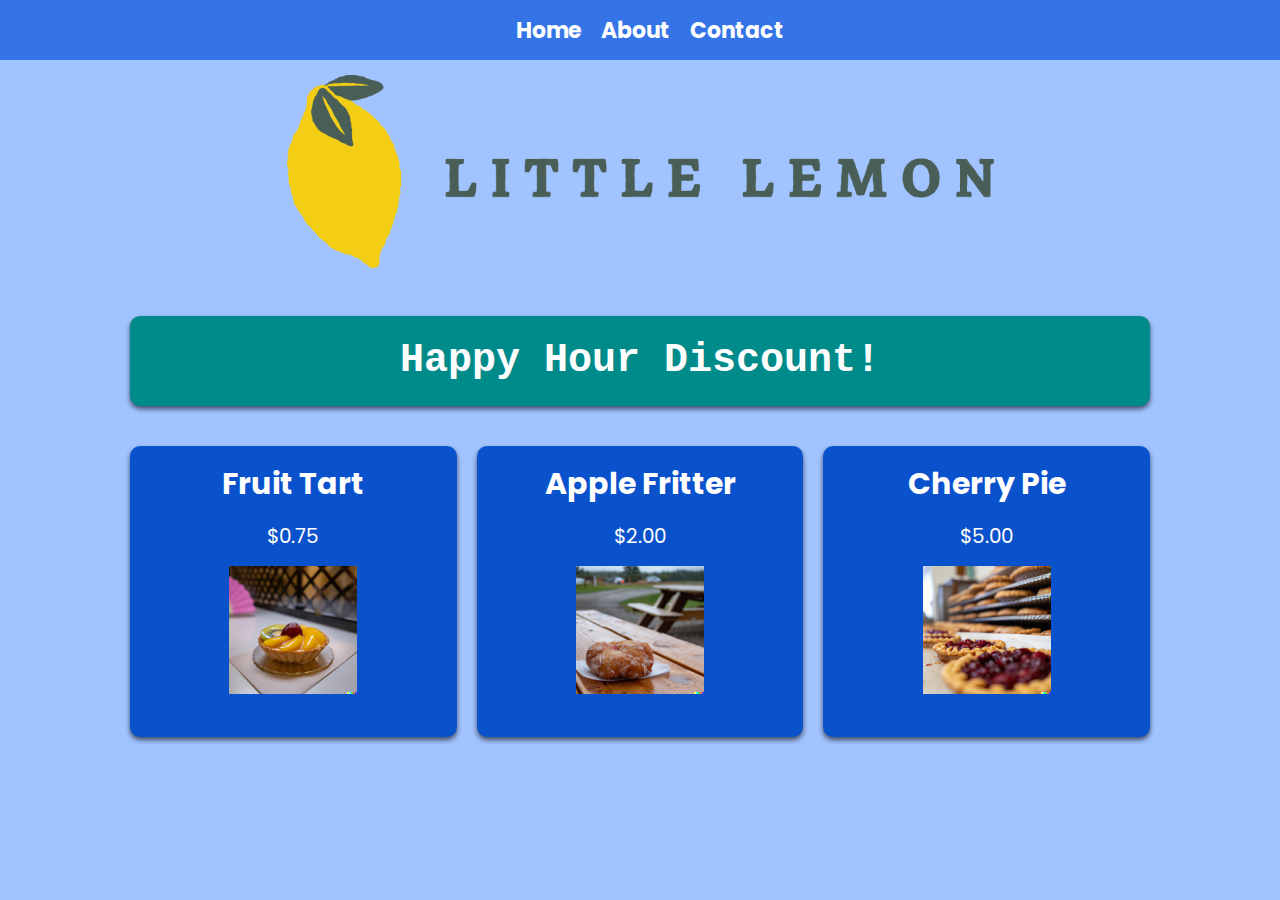
==== index.html @ 0ddecc3d "update the format of the web page" ====
<!DOCTYPE html>
<html lang="en">
  <head>
    <meta charset="utf-8">
    <meta name="viewport" content="width=device-width, initial-scale=1">
    <link rel="stylesheet" href="./styles.css">
    <title>Little Lemon Café</title>
  </head>
  <body>
    <nav class="navbar">
      <div class="container">
        <ul class="nav">
          <li>
            <a href="./index.html">Home</a>
          </li>
          <li>
            <a href="#">About</a>
          </li>
          <li>
            <a href="#">Contact</a>
          </li>
        </ul>
      </div>
    </nav>

    <header class="header">
      <div class="container">
        <div>
          <img src="client-provided-logos/yonFVRknQEiJxVUZJzBIkA_c0e0039d4ddd4a33bc1c0854ba0361e1_Little-Lemon-logos/Asset 16@4x.png" width="707" height="193">
        </div>
      </div>
    </header>
    <main>

      <section class="header_box">
        <div class="container">
          <div class="item">
            <h1>Happy Hour Discount!</h1>
          </div>
        </div>
      </section>

      <section class="boxes">  
        <div class="container">
          <div class="box">
            <h2>Fruit Tart</h2>
            <p>$0.75</p>
            <img src="./images/DALL·E 2023-01-21 19.54.05 - a fruit tart sitting on top of a table indoors.png" height="128" width="128">
          </div>

          <div class="box">
            <h2>Apple Fritter</h2>
            <p>$2.00</p>
            <img src="./images/DALL·E 2023-01-21 19.56.33 - an apple fritter sitting on top of a picnic table outside.png" height="128" width="128">
          </div>

          <div class="box">
            <h2>Cherry Pie</h2>
            <p>$5.00</p>
            <img src="./images/DALL·E 2023-01-21 19.58.16 - cherry pie inside of a bakery.png" height="128" width="128">
          </div>
        </div>
      </section>
      
    </main>
  </body>
</html>
---- styles.css ----
@import url('https://fonts.googleapis.com/css2?family=Poppins:wght@100&display=swap');

* {
  box-sizing: border-box;
  margin: 0;
  padding: 0;
}

body {
  font-family: 'Poppins', sans-serif;
  font-size: 20px;
  line-height: 1.5;
  color: #333;
  background-color: #a1c3ff;
  text-align: center;
}

h1, h2 {
  margin-bottom: 15px;
}

ul {
  list-style-type: none;
}

img {
  margin-top: 15px;
  margin-bottom: 20px;
}

.navbar {
  background: #3474e6;
  color: #fff;
  height: 60px;
}

.navbar a {
  color: #fff;
  text-decoration: none;
  font-size: 22px;
  font-weight: bold;
}

.navbar a:hover {
  color: lightblue;
}

.navbar .container {
  display: flex;
  align-items: center;
  justify-content: center;
  height: 100%;
}

.navbar ul {
  display: flex;
}

.navbar ul li {
  margin-left: 20px;
}

.container {
  max-width: 1100px;
  margin: auto auto;
  padding: 0 30px;
}

.header_box .container {
  display: flex;
  justify-content: space-between;
}

.header_box h1 {
  margin-bottom: 0px;
}

.item {
  flex: 1;
  background: darkcyan;
  font-size: 20px;
  font-family: 'Courier New', Courier, monospace;
  color: #fff;
  border-radius: 10px;
  margin: 20px 10px;
  box-shadow: 0 3px 5px rgba(0,0,0,0.6);
  padding: 15px 20px;
}

.boxes .container {
  display: flex;
  justify-content: space-between;
}

.box {
  flex: 1;
  background: #0a51cc;
  color: #fff;
  border-radius: 10px;
  margin: 20px 10px;
  box-shadow: 0 3px 5px rgba(0,0,0,0.6);
  padding: 15px 20px;
}

@media(max-width: 700px) {
  .header .container {
    flex-direction: column;
    padding-top: 20px;
    text-align: center;
  }

  .header_box .container, .boxes .container {
    display: block;
    text-align: center;
  }

  .header .container img {
    width: 267px;
    height: 73px;
  }
}
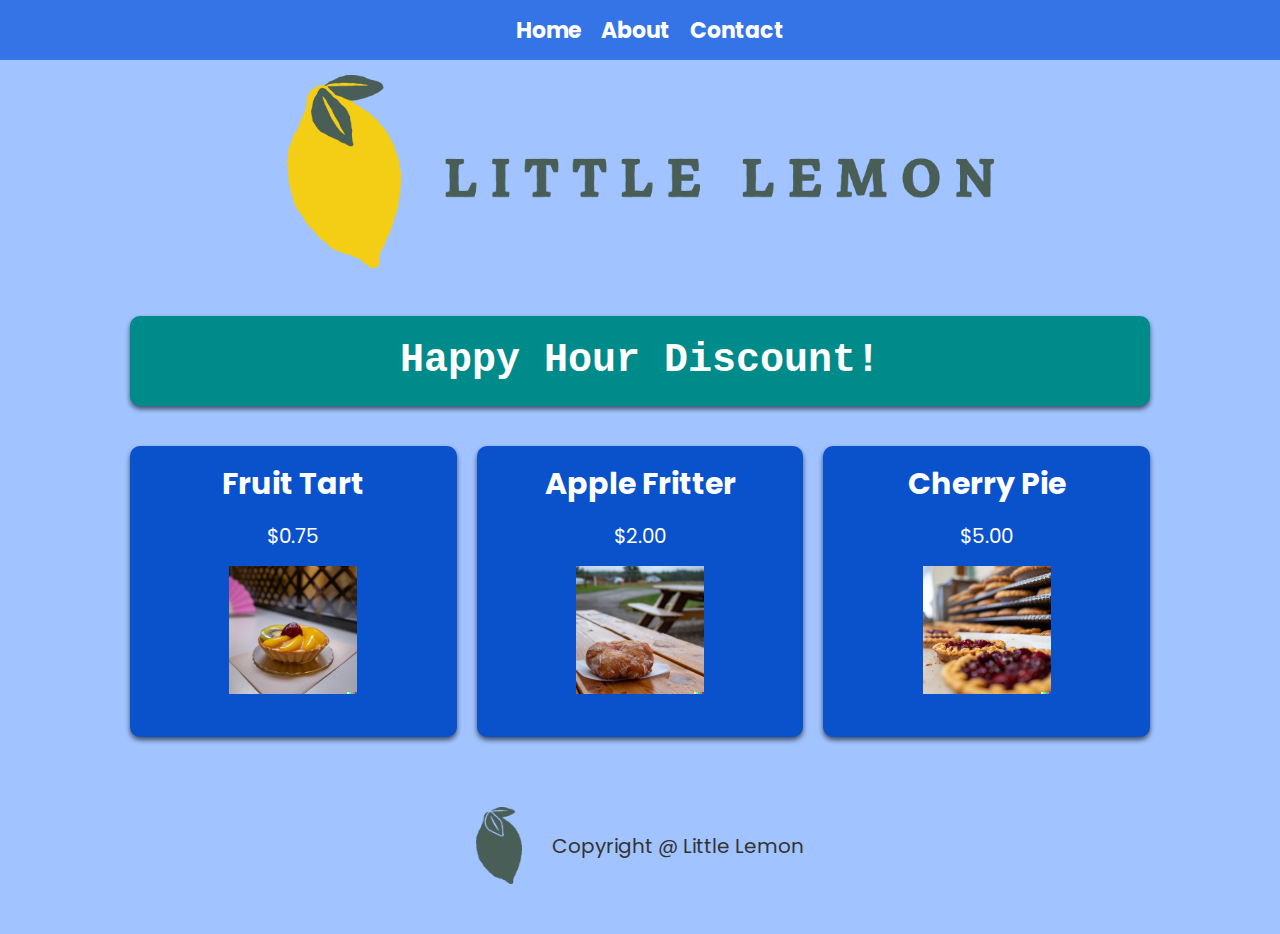
==== commit 466ae9c6: "add footer section in the html code and style it" ====
--- a/index.html
+++ b/index.html
@@ -61,7 +61,12 @@
           </div>
         </div>
       </section>
-      
     </main>
+    <footer>
+      <div class="footer_container">
+        <img src="client-provided-logos/yonFVRknQEiJxVUZJzBIkA_c0e0039d4ddd4a33bc1c0854ba0361e1_Little-Lemon-logos/Asset 7@4x.png" width="46" height="77" class="footer_box">
+        <p class="footer_box">Copyright @ Little Lemon</p>
+      </div>
+    </footer>
   </body>
 </html>--- a/styles.css
+++ b/styles.css
@@ -102,6 +102,17 @@
   padding: 15px 20px;
 }
 
+.footer_container {
+  display: flex;
+  justify-content: center;
+  align-items: center;
+}
+
+.footer_box {
+  border-radius: 10px;
+  margin: 50px 15px;
+}
+
 @media(max-width: 700px) {
   .header .container {
     flex-direction: column;
@@ -118,4 +129,4 @@
     width: 267px;
     height: 73px;
   }
-}
+}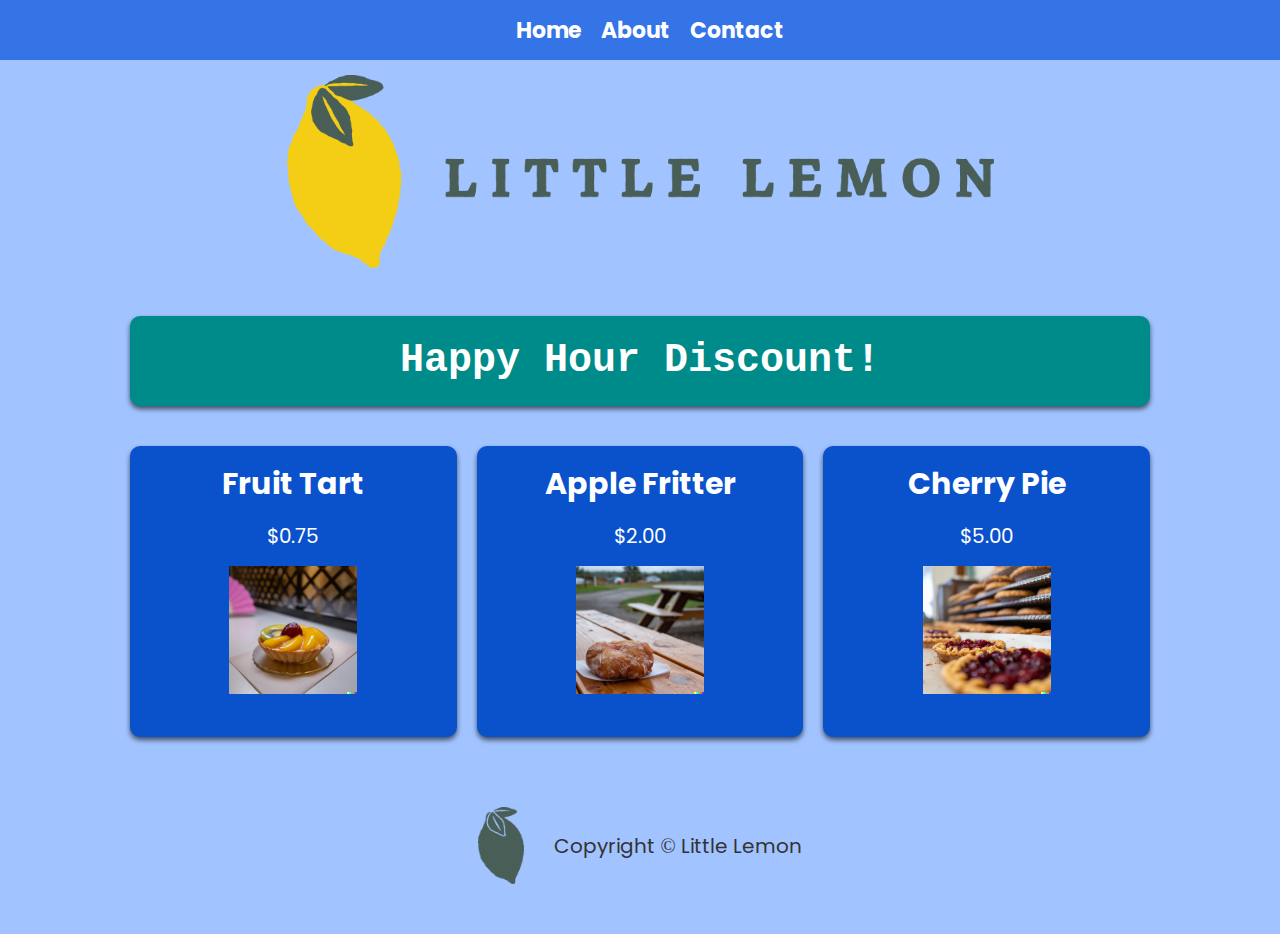
==== commit 8e29535d: "update copyright format" ====
--- a/index.html
+++ b/index.html
@@ -14,10 +14,10 @@
             <a href="./index.html">Home</a>
           </li>
           <li>
-            <a href="#">About</a>
+            <a href="./about.html">About</a>
           </li>
           <li>
-            <a href="#">Contact</a>
+            <a href="./contact.html">Contact</a>
           </li>
         </ul>
       </div>
@@ -65,7 +65,7 @@
     <footer>
       <div class="footer_container">
         <img src="client-provided-logos/yonFVRknQEiJxVUZJzBIkA_c0e0039d4ddd4a33bc1c0854ba0361e1_Little-Lemon-logos/Asset 7@4x.png" width="46" height="77" class="footer_box">
-        <p class="footer_box">Copyright @ Little Lemon</p>
+        <p class="footer_box">Copyright <span style="font-family: 'Times New Roman', Times, serif;">&copy</span> Little Lemon</p>
       </div>
     </footer>
   </body>
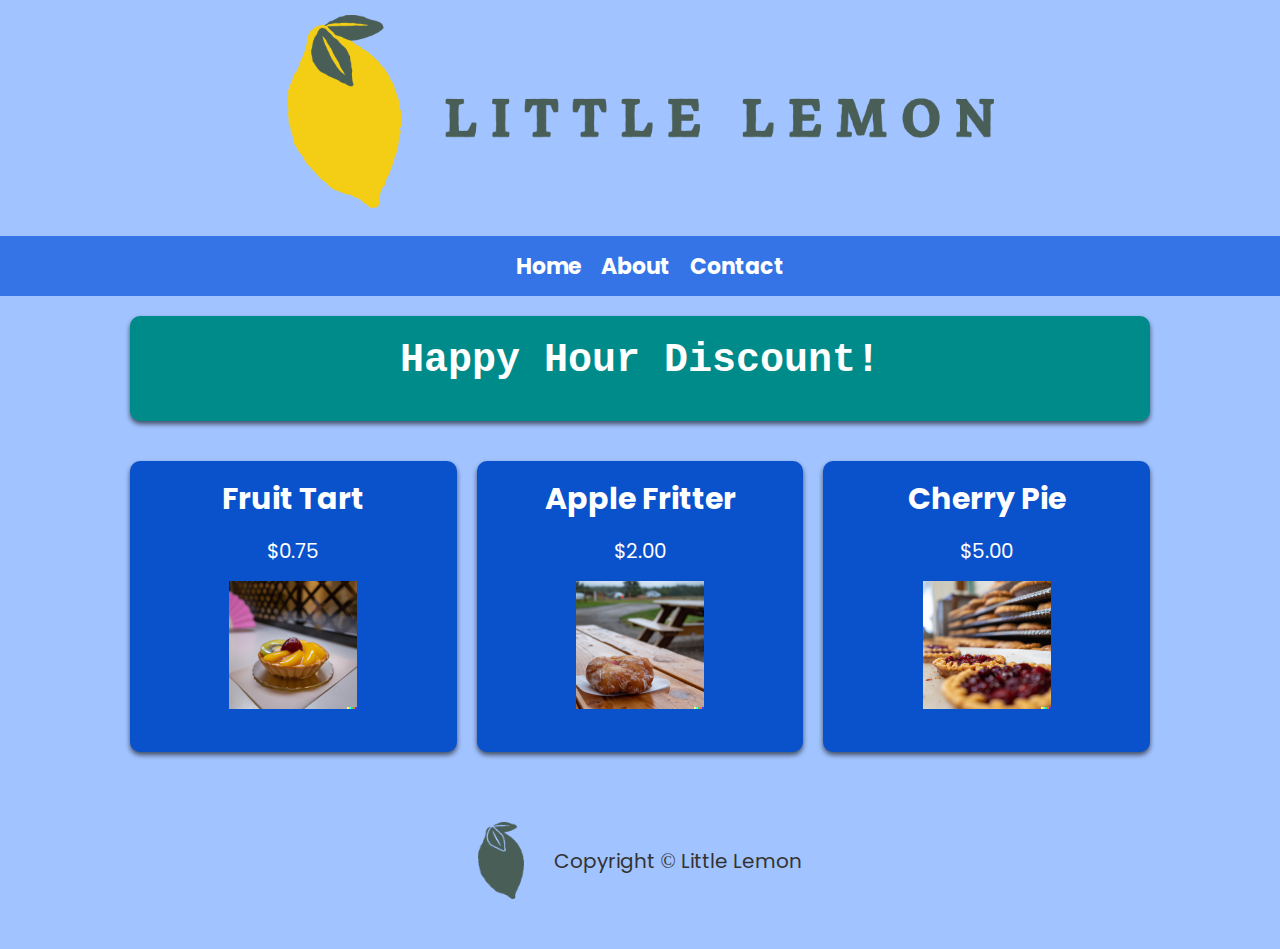
==== commit f600edf1: "place the header section above the navigation bar" ====
--- a/index.html
+++ b/index.html
@@ -7,22 +7,6 @@
     <title>Little Lemon Café</title>
   </head>
   <body>
-    <nav class="navbar">
-      <div class="container">
-        <ul class="nav">
-          <li>
-            <a href="./index.html">Home</a>
-          </li>
-          <li>
-            <a href="./about.html">About</a>
-          </li>
-          <li>
-            <a href="./contact.html">Contact</a>
-          </li>
-        </ul>
-      </div>
-    </nav>
-
     <header class="header">
       <div class="container">
         <div>
@@ -32,7 +16,23 @@
     </header>
     <main>
 
-      <section class="header_box">
+      <nav class="navbar">
+        <div class="container">
+          <ul class="nav">
+            <li>
+              <a href="./index.html">Home</a>
+            </li>
+            <li>
+              <a href="./about.html">About</a>
+            </li>
+            <li>
+              <a href="./contact.html">Contact</a>
+            </li>
+          </ul>
+        </div>
+      </nav>
+
+      <section class="banner_box">
         <div class="container">
           <div class="item">
             <h1>Happy Hour Discount!</h1>
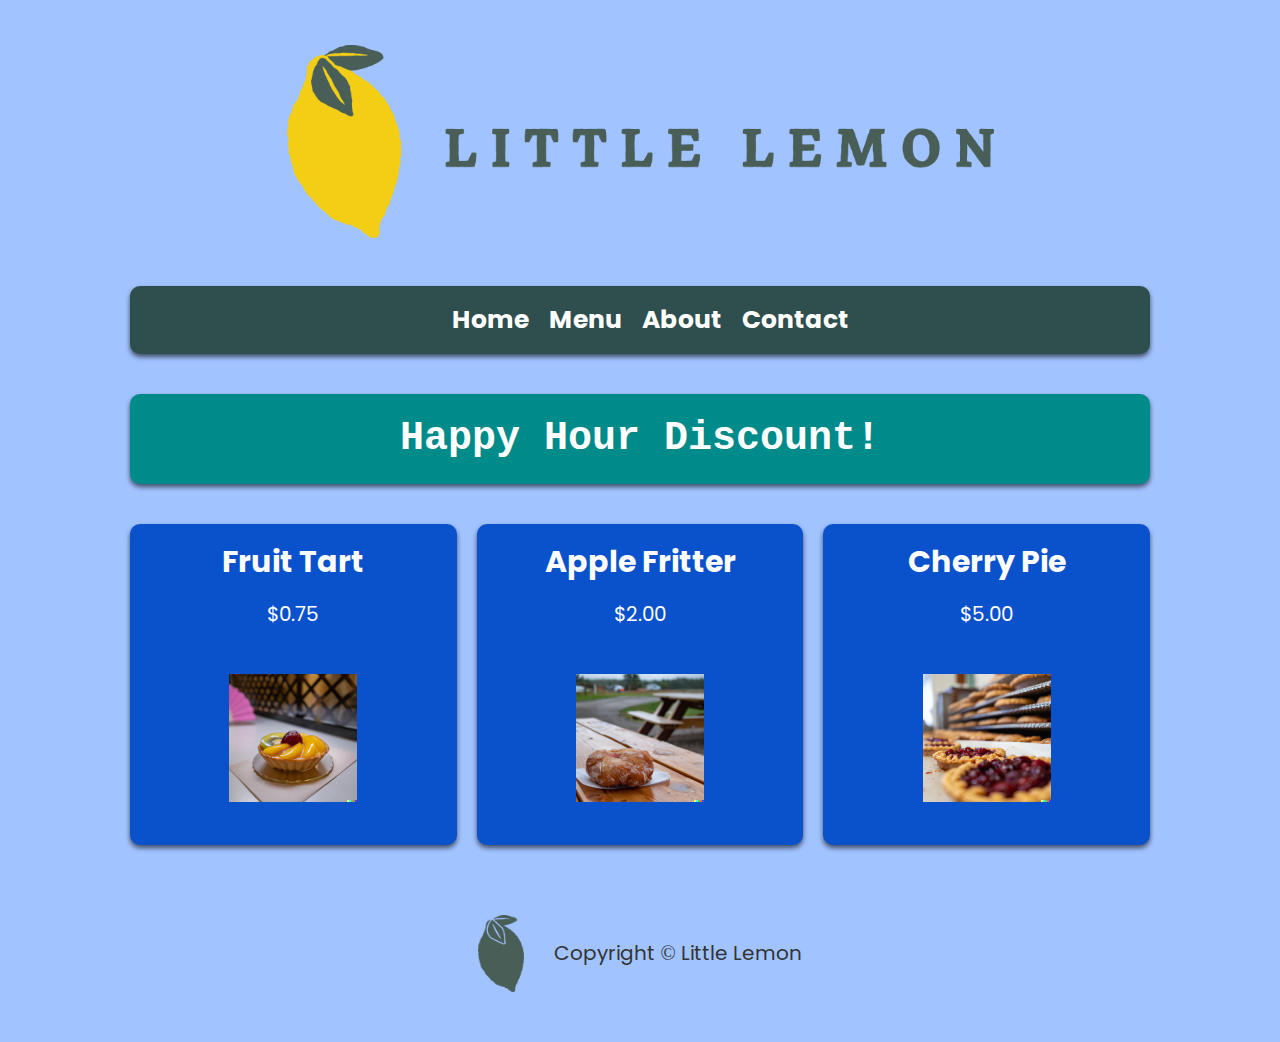
==== commit 387c93b2: "update navbar links" ====
--- a/index.html
+++ b/index.html
@@ -21,6 +21,9 @@
           <ul class="nav">
             <li>
               <a href="./index.html">Home</a>
+            </li>            
+            <li>
+              <a href="./menu.html">Menu</a>
             </li>
             <li>
               <a href="./about.html">About</a>
--- a/styles.css
+++ b/styles.css
@@ -24,40 +24,8 @@
 }
 
 img {
-  margin-top: 15px;
+  margin-top: 45px;
   margin-bottom: 20px;
-}
-
-.navbar {
-  background: #3474e6;
-  color: #fff;
-  height: 60px;
-}
-
-.navbar a {
-  color: #fff;
-  text-decoration: none;
-  font-size: 22px;
-  font-weight: bold;
-}
-
-.navbar a:hover {
-  color: lightblue;
-}
-
-.navbar .container {
-  display: flex;
-  align-items: center;
-  justify-content: center;
-  height: 100%;
-}
-
-.navbar ul {
-  display: flex;
-}
-
-.navbar ul li {
-  margin-left: 20px;
 }
 
 .container {
@@ -66,12 +34,49 @@
   padding: 0 30px;
 }
 
-.header_box .container {
+/*------------------------navbar section---------------------------*/
+
+.navbar .container{
   display: flex;
   justify-content: space-between;
 }
 
-.header_box h1 {
+.navbar a {
+  color: #fff;
+  text-decoration: none;
+  font-size: 25px;
+  font-weight: bold;
+}
+
+.navbar a:hover {
+  color: lightblue;
+}
+
+.navbar ul {
+  display: flex;
+  flex: 1;
+  background: darkslategrey;
+  justify-content: center;
+  font-size: 20px;
+  color: #fff;
+  border-radius: 10px;
+  margin: 20px 10px;
+  box-shadow: 0 3px 5px rgba(0,0,0,0.6);
+  padding: 15px 20px;
+}
+
+.navbar ul li {
+  margin-left: 20px;
+}
+
+/*-----------------------banner_box section------------------------*/
+
+.banner_box .container {
+  display: flex;
+  justify-content: space-between;
+}
+
+.banner_box h1 {
   margin-bottom: 0px;
 }
 
@@ -86,6 +91,8 @@
   box-shadow: 0 3px 5px rgba(0,0,0,0.6);
   padding: 15px 20px;
 }
+
+/*--------------------------boxes section--------------------------*/
 
 .boxes .container {
   display: flex;
@@ -102,6 +109,8 @@
   padding: 15px 20px;
 }
 
+/*--------------------------footer section--------------------------*/
+
 .footer_container {
   display: flex;
   justify-content: center;
@@ -113,11 +122,17 @@
   margin: 50px 15px;
 }
 
+/*--------------------------responsive design--------------------------*/
+
 @media(max-width: 700px) {
-  .header .container {
+  .navbar .container .nav, .header .container {
     flex-direction: column;
     padding-top: 20px;
     text-align: center;
+  }
+
+  .navbar .container .nav li{
+    margin: 7px;
   }
 
   .header_box .container, .boxes .container {
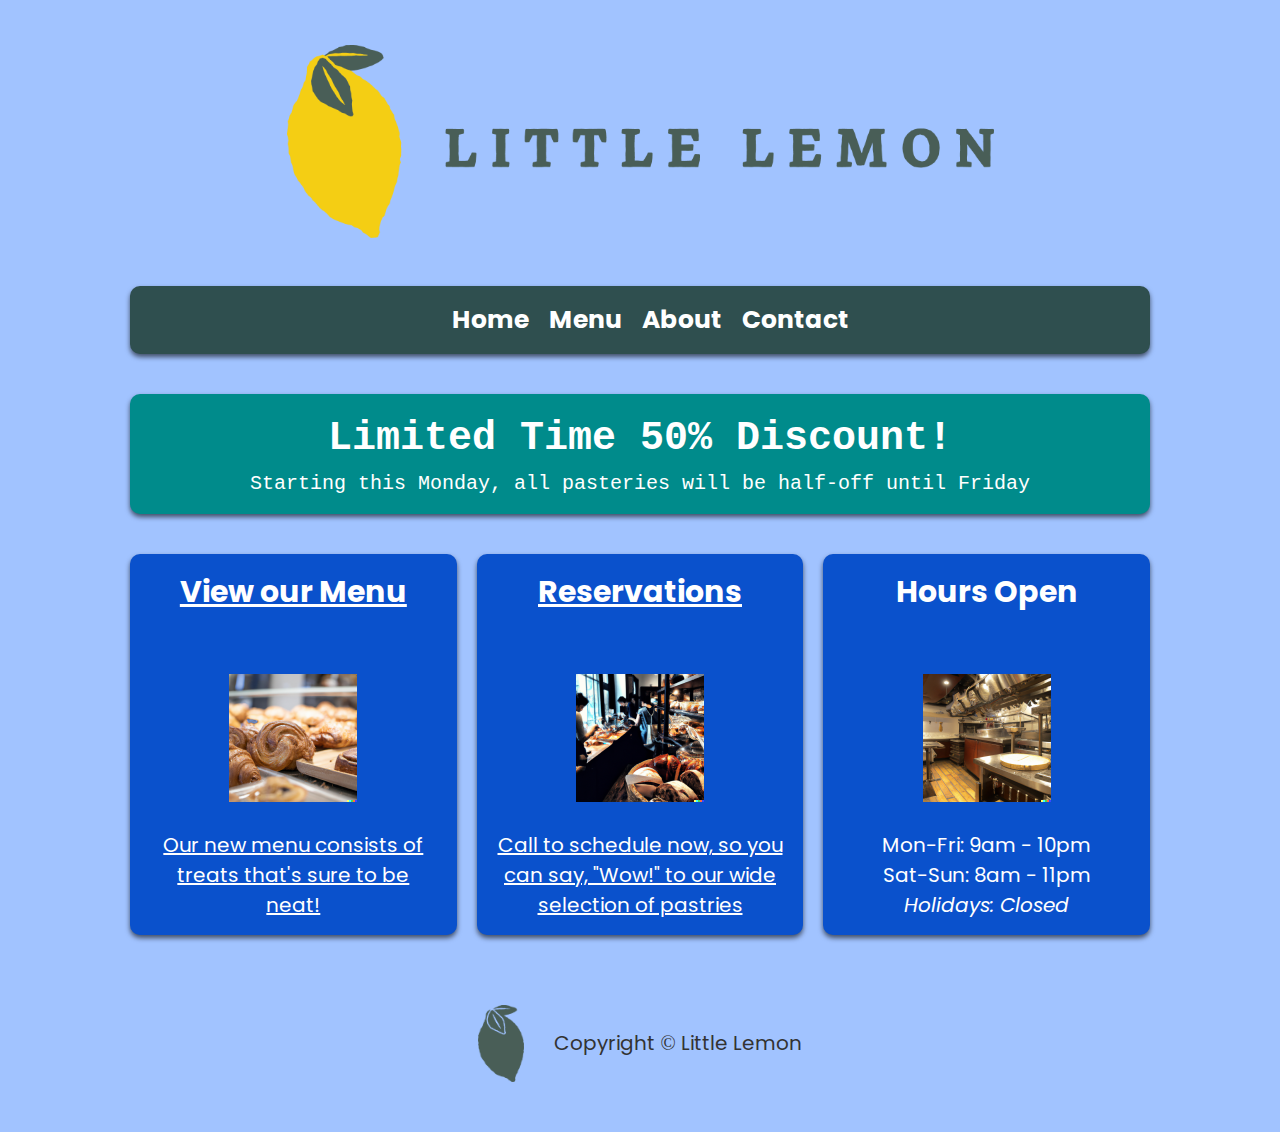
==== commit 08f007ba: "allow boxes to be clicked and redirected to their respective links" ====
--- a/index.html
+++ b/index.html
@@ -35,33 +35,36 @@
         </div>
       </nav>
 
-      <section class="banner_box">
+      <section class="banner_box promotion">
         <div class="container">
           <div class="item">
-            <h1>Happy Hour Discount!</h1>
+            <h1>Limited Time 50% Discount!</h1>
+            <p>Starting this Monday, all pasteries will be half-off until Friday</p>
           </div>
         </div>
       </section>
 
       <section class="boxes">  
         <div class="container">
-          <div class="box">
-            <h2>Fruit Tart</h2>
-            <p>$0.75</p>
-            <img src="./images/DALL·E 2023-01-21 19.54.05 - a fruit tart sitting on top of a table indoors.png" height="128" width="128">
-          </div>
+          <a href="./menu.html" class="box">
+            <h2>View our Menu</h2>
+            <img src="./images/DALL·E 2023-01-24 17.10.23 - pastry selection inside a bakery.png" height="128" width="128">
+            <p>Our new menu consists of treats that's sure to be neat!</p>
+          </a>
 
-          <div class="box">
-            <h2>Apple Fritter</h2>
-            <p>$2.00</p>
-            <img src="./images/DALL·E 2023-01-21 19.56.33 - an apple fritter sitting on top of a picnic table outside.png" height="128" width="128">
-          </div>
+          <a href="./contact.html" class="box">
+            <h2>Reservations</h2>
+            <img src="./images/DALL·E 2023-01-24 17.13.17 - a bakery filled with customers.png" height="128" width="128">
+            <p>Call to schedule now, so you can say, "Wow!" to our wide selection of pastries</p>
+          </a>
 
-          <div class="box">
-            <h2>Cherry Pie</h2>
-            <p>$5.00</p>
-            <img src="./images/DALL·E 2023-01-21 19.58.16 - cherry pie inside of a bakery.png" height="128" width="128">
-          </div>
+          <a class="box">
+            <h2>Hours Open</h2>
+            <img src="./images/DALL·E 2023-01-24 17.17.51 - a beautiful restaurant ktichen.png" height="128" width="128">
+            <p>Mon-Fri: 9am - 10pm</p>
+            <p>Sat-Sun: 8am - 11pm</p>
+            <p><i>Holidays: Closed</i></p>
+          </a>
         </div>
       </section>
     </main>
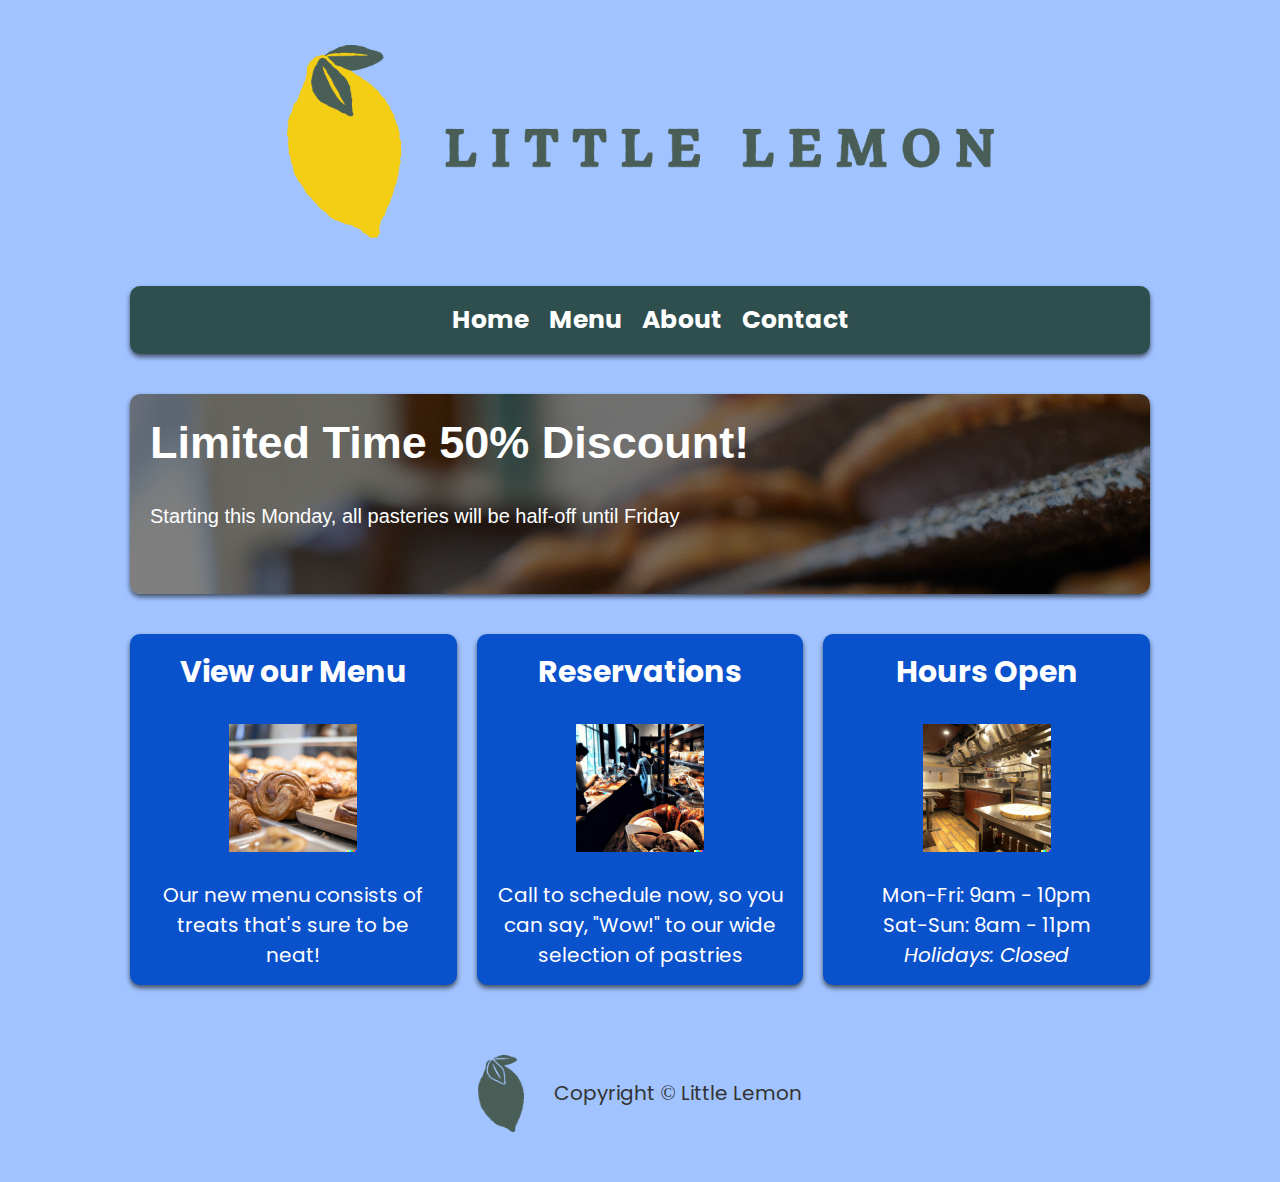
==== commit 85d0c63f: "remove the navbar inside the main element and place it above the main element" ====
--- a/index.html
+++ b/index.html
@@ -14,9 +14,7 @@
         </div>
       </div>
     </header>
-    <main>
-
-      <nav class="navbar">
+    <nav class="navbar">
         <div class="container">
           <ul class="nav">
             <li>
@@ -34,7 +32,7 @@
           </ul>
         </div>
       </nav>
-
+    <main>
       <section class="banner_box promotion">
         <div class="container">
           <div class="item">
--- a/styles.css
+++ b/styles.css
@@ -16,7 +16,7 @@
 }
 
 h1, h2 {
-  margin-bottom: 15px;
+  margin-bottom: -20px;
 }
 
 ul {
@@ -77,14 +77,30 @@
 }
 
 .banner_box h1 {
-  margin-bottom: 0px;
+  margin-bottom: 25px;
+  text-align: left;
+  font-size: 45px;
+}
+
+.banner_box p {
+  text-align: left;
+}
+
+.menu .container h1 {
+  font-size: 35px;
+  margin: 8px 20px;
+  text-align: center;
 }
 
 .item {
   flex: 1;
-  background: darkcyan;
+  background-image: linear-gradient(
+    rgba(0, 0, 0, 0.5),
+    rgba(0, 0, 0, 0.5)
+  ), url(./images/DALL·E\ 2023-01-21\ 19.58.16\ -\ cherry\ pie\ inside\ of\ a\ bakery.png);
+  height: 200px;
   font-size: 20px;
-  font-family: 'Courier New', Courier, monospace;
+  font-family:'Gill Sans', 'Gill Sans MT', Calibri, 'Trebuchet MS', sans-serif;
   color: #fff;
   border-radius: 10px;
   margin: 20px 10px;
@@ -94,12 +110,24 @@
 
 /*--------------------------boxes section--------------------------*/
 
-.boxes .container {
+.boxes .container{
   display: flex;
   justify-content: space-between;
 }
 
-.box {
+.boxes h2 {
+  margin-bottom: 5px;
+}
+
+.boxes img {
+  margin-top: 25px;
+}
+
+.boxes a {
+  text-decoration: none;
+}
+
+.box{
   flex: 1;
   background: #0a51cc;
   color: #fff;
@@ -107,6 +135,10 @@
   margin: 20px 10px;
   box-shadow: 0 3px 5px rgba(0,0,0,0.6);
   padding: 15px 20px;
+}
+
+.box:hover {
+  box-shadow: 5px 0px 25px black;
 }
 
 /*--------------------------footer section--------------------------*/
@@ -140,8 +172,23 @@
     text-align: center;
   }
 
+  .header_box .container, .boxes .container a {
+    display: block;
+    text-align: center;
+  }
+
   .header .container img {
     width: 267px;
     height: 73px;
   }
+
+  .promotion .container h1{
+    font-size: 20px;
+  }
+
+  .menu .container h1 {
+    font-size: 20px;
+    margin: 20px 20px;
+    text-align: center;
+  }
 }